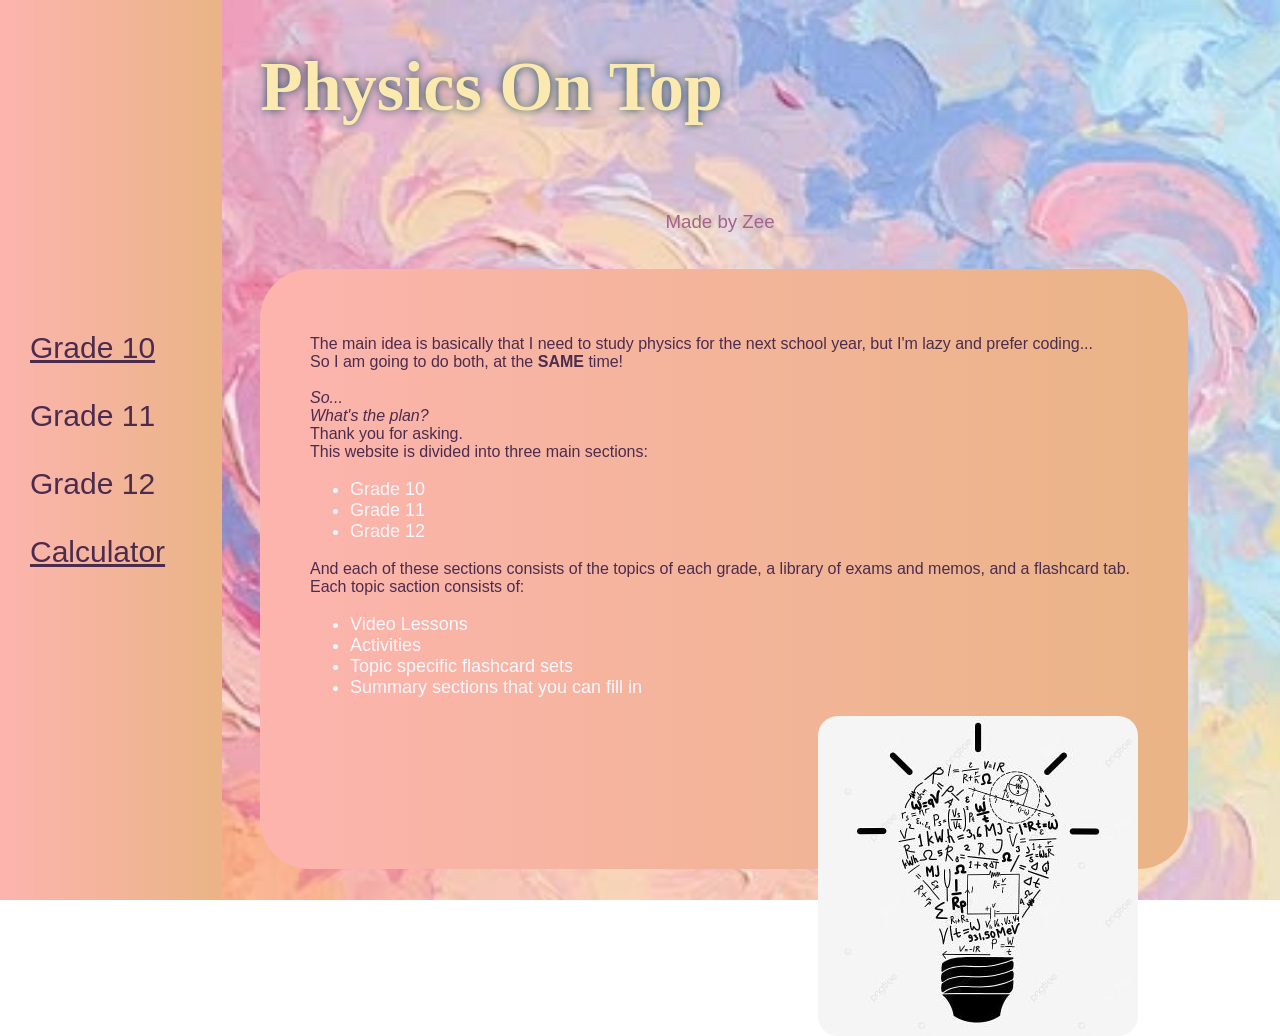
==== index.html @ 831397ed "Moving files Moving files to make the 'pages' setup easier" ====
<!DOCTYPE html>
<html lang="en">
<head>
  <meta charset="UTF-8">
  <meta name="viewport" content="width=device-width, initial-scale=1.0">
  <title>POT Home</title>
  <link rel="stylesheet" href="style.css">
</head>
<body>
  <script src="index.js"></script>

  <div id="body">
     <h1 id="heading">Physics On  Top</h1>
      <br>
      <h3 id="subheading">Made by Zee</h3>
      <br>
    <div id="ContentSummary">
      <p>
      The main idea is basically that I need to study physics for the next school year, but I'm lazy and prefer coding... 
      <br>
      So I am going to do both, at the <b>SAME</b> time!
      <br>
      <br>
      <i>So... </i>
      <br>
      <i>What's the plan?</i>
      <br>
      Thank you for asking.
      <br>
      This website is divided into three main sections:
      <br>
      <ul>
        <li>Grade 10</li>
        <li>Grade 11</li>
        <li>Grade 12</li>
      </ul>
      And each of these sections consists of the topics of each grade, a library of exams and memos,
      and a flashcard tab.
      <br>
      Each topic saction consists of:
      <ul>
        <li>Video Lessons</li>
        <li>Activities</li>
        <li>Topic specific flashcard sets</li>
        <li>Summary sections that you can fill in</li>
      </ul>     
    </p>
    <img src="Physpic.jpg" alt="PHYSICS!">
    </div>
  </div>
  <div id="SideBar">
      <a href="g10_index.html" id="g10">Grade 10</a>
      <br>
      <br>
      <a id="g11">Grade 11</a>
      <br>
      <br>
      <a id="g12">Grade 12</a>
      <br>
      <br>
      <a href="/Calculator/index.html" target="_blank">Calculator</a>
  </div>
</body>
</html>
---- style.css ----
body{
  background-image: url('Landing.jpg');
  background-repeat: no-repeat;
  background-size: cover;
  background-position: center;
  background-attachment: fixed;
  margin: 0;
}

#body{
  float: right;
  margin-right: 100px;
}

#heading{
  font-size: 70px;
  font-family: fantasy;
  vertical-align: center;
  color: #fce9af;
  text-shadow: 0 0 10px #1e4d58;
}

#subheading{
  font-family: 'Trebuchet MS', 'Lucida Sans Unicode', 'Lucida Grande', 'Lucida Sans', Arial, sans-serif;
  font-weight: 100;
  color: #a06689;
  text-align: center;
}

#ContentSummary{
  background-image: linear-gradient(to right, #fdb4ae, #eab486);
  text-align: justify;
  width: 90%;
  height: 500px;
  padding-bottom: 50px;
  padding-top: 50px;
  padding-right: 50px;
  padding-left: 50px;
  border-radius: 50px;
  font-family:'Gill Sans', 'Gill Sans MT', Calibri, 'Trebuchet MS', sans-serif;
  color: #4b2c4e;
}

ul{
  color: aliceblue;
  font-weight: 400;
  font-size: 18px;
  font-family: Arial, Helvetica, sans-serif;
}

#SideBar{
  height: 100vh;
  width: 15vw;
  position: fixed;
  z-index: 1;
  background-image: linear-gradient(to right, #fdb4ae, #eab486);
  left: 0;
  overflow-x: hidden;
  top: 0;
  font-size: 30px;
  font-family: 'Gill Sans', 'Gill Sans MT', Calibri, 'Trebuchet MS', sans-serif;
  align-content: center;
  padding-left: 30px;
}

a{
  color: #4b2c4e;

}

a:hover{
  color: aliceblue;
}

img{
border-radius: 20px;
float: right;

}
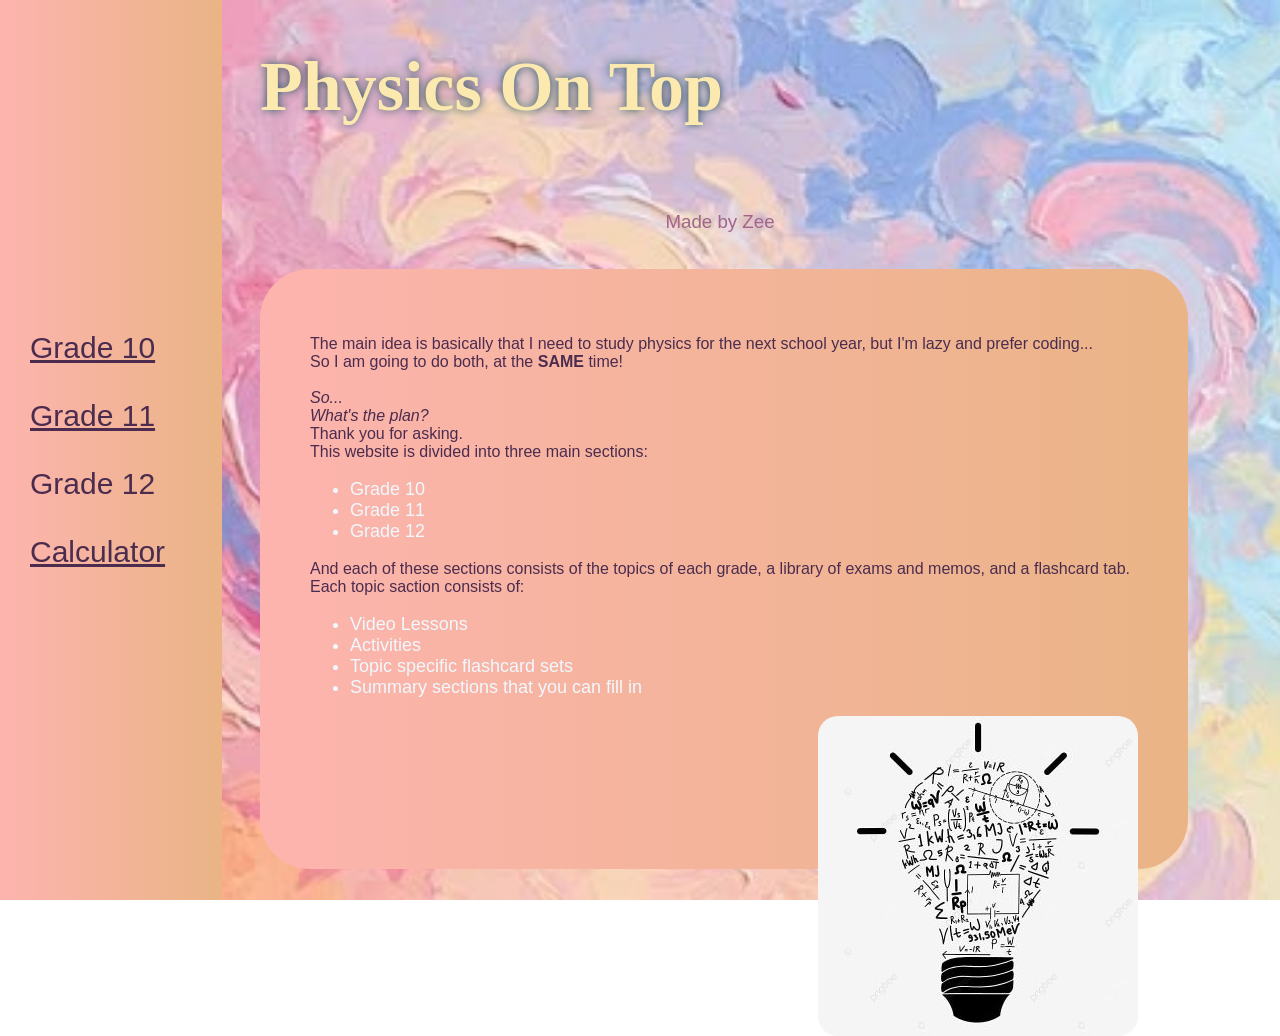
==== commit 125581e5: "Content for Grade 10" ====
--- a/index.html
+++ b/index.html
@@ -7,7 +7,6 @@
   <link rel="stylesheet" href="style.css">
 </head>
 <body>
-  <script src="index.js"></script>
 
   <div id="body">
      <h1 id="heading">Physics On  Top</h1>
@@ -49,16 +48,16 @@
     </div>
   </div>
   <div id="SideBar">
-      <a href="g10_index.html" id="g10">Grade 10</a>
+      <a href="grade10.html" id="g10">Grade 10</a>
       <br>
       <br>
-      <a id="g11">Grade 11</a>
+      <a id="g11" href="grade11.html">Grade 11</a>
       <br>
       <br>
       <a id="g12">Grade 12</a>
       <br>
       <br>
-      <a href="/Calculator/index.html" target="_blank">Calculator</a>
+      <a href="calculator.html" target="_blank">Calculator</a>
   </div>
 </body>
 </html>
